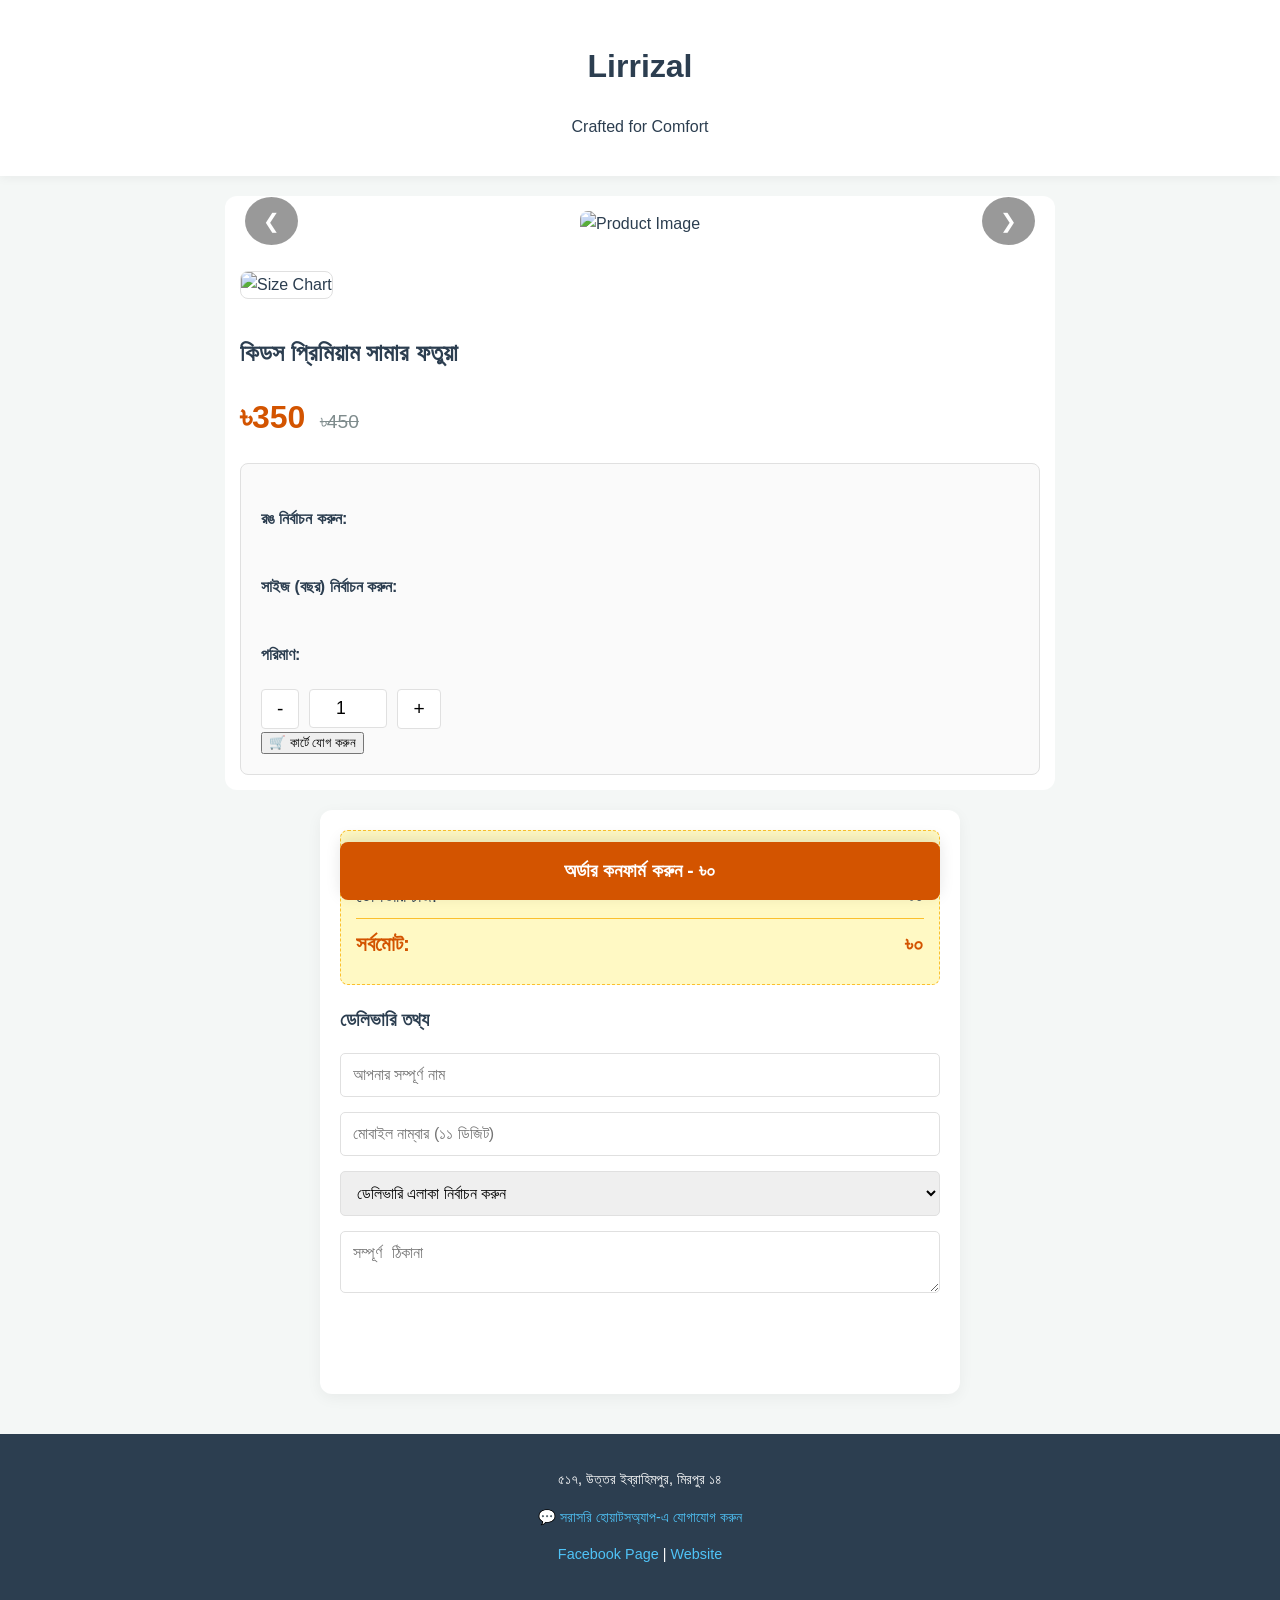
==== index.html @ 31cc7f4b "Add cart button and WhatsApp contact link" ====
<!DOCTYPE html>
<html lang="bn">
<head>
    <meta charset="UTF-8">
    <meta name="viewport" content="width=device-width, initial-scale=1.0">
    <title>Lirrizal | Kids Premium Fotua</title>
    <link rel="stylesheet" href="css/styles.css">
    <script src="config/config.js"></script>
    <script src="js/tracking.js"></script>
</head>
<body>
    <header class="hero">
        <h1 id="brand-name"></h1>
        <p id="brand-tagline"></p>
    </header>

    <section class="product-showcase">
        <!-- Auto Scrolling Gallery -->
        <div class="gallery-container">
            <button class="nav-arrow left-arrow" onclick="prevSlide()">&#10094;</button>
            <img id="main-product-image" src="" alt="Product Image">
            <button class="nav-arrow right-arrow" onclick="nextSlide()">&#10095;</button>
            <p id="active-color-name" class="color-label"></p>
        </div>

        <!-- Size Chart & Features -->
        <div class="product-details-extra">
            <img id="size-chart-img" src="" alt="Size Chart" class="inline-size-chart">
            <ul id="product-features" class="feature-list"></ul>
        </div>

        <div class="product-info">
            <h2 id="product-name"></h2>
            <div class="pricing">
                <span id="offer-price" class="offer-price"></span>
                <span id="regular-price" class="regular-price"></span>
            </div>
            
            <!-- Selection Engine -->
            <div class="selection-engine">
                <div class="color-selection">
                    <h4>রঙ নির্বাচন করুন: <span id="selected-color-text"></span></h4>
                    <div class="color-thumbnails" id="color-thumbnails"></div>
                </div>

                <div class="size-selection">
                    <h4>সাইজ (বছর) নির্বাচন করুন:</h4>
                    <div class="size-buttons" id="size-buttons"></div>
                    <div class="measurement-display" id="measurement-display" style="display: none;"></div>
                </div>

                <div class="qty-selection">
                    <h4>পরিমাণ:</h4>
                    <div class="qty-control">
                        <button type="button" onclick="changeQty(-1)">-</button>
                        <input type="number" id="item-qty" value="1" min="1" readonly>
                        <button type="button" onclick="changeQty(1)">+</button>
                    </div>
                </div>
                
                <button type="button" class="btn-secondary" onclick="addToCart()">🛒 কার্টে যোগ করুন</button>
            </div>

            <!-- Cart Section -->
            <div class="cart-section" id="cart-section" style="display: none;">
                <h3>আপনার বাছাই করা ফতুয়াগুলো:</h3>
                <ul id="cart-items" class="cart-items-list"></ul>
            </div>
        </div>
    </section>

    <!-- Order Form -->
    <section class="order-section" id="order-section">
        <form id="checkout-form" class="checkout-form">
            <div class="live-cart-summary">
                <div class="summary-row"><span>সাবটোটাল:</span> <span id="summary-subtotal">৳০</span></div>
                <div class="summary-row"><span>ডেলিভারি চার্জ:</span> <span id="summary-delivery">৳০</span></div>
                <div class="summary-row grand-total"><span>সর্বমোট:</span> <span id="summary-total">৳০</span></div>
            </div>

            <div class="customer-details">
                <h3>ডেলিভারি তথ্য</h3>
                <input type="text" id="cust-name" placeholder="আপনার সম্পূর্ণ নাম" required>
                <input type="tel" id="cust-phone" placeholder="মোবাইল নাম্বার (১১ ডিজিট)" pattern="[0-9]{11}" required>
                
                <select id="cust-district" required onchange="calculateTotal()">
                    <option value="" disabled selected>ডেলিভারি এলাকা নির্বাচন করুন</option>
                    <option value="Dhaka">ঢাকার ভিতরে (৬০ টাকা)</option>
                    <option value="Outside">ঢাকার বাইরে (৯০ টাকা)</option>
                </select>
                
                <textarea id="cust-address" placeholder="সম্পূর্ণ ঠিকানা" required></textarea>
            </div>

            <button type="submit" class="btn-primary sticky-cta" id="submit-btn">অর্ডার কনফার্ম করুন - <span id="btn-total">৳০</span></button>
        </form>
    </section>

    <footer class="site-footer">
        <p id="footer-address"></p>
        <p><a id="wa-link" href="" target="_blank" class="whatsapp-btn">💬 সরাসরি হোয়াটসঅ্যাপ-এ যোগাযোগ করুন</a></p>
        <p><a id="footer-fb" href="" target="_blank">Facebook Page</a> | <a id="footer-web" href="" target="_blank">Website</a></p>
    </footer>

    <script src="js/app.js"></script>
</body>
</html>
---- css/styles.css ----
:root {
    --primary-color: #2c3e50; 
    --accent-color: #00796b;
    --bg-color: #f4f7f6;
    --white: #ffffff;
    --border: #e0e0e0;
}

body { margin: 0; font-family: 'Segoe UI', Tahoma, Geneva, Verdana, sans-serif; background: var(--bg-color); color: var(--primary-color); line-height: 1.6; }
.hero { text-align: center; padding: 20px; background: var(--white); box-shadow: 0 2px 10px rgba(0,0,0,0.05); }

/* Gallery & Media */
.product-showcase { max-width: 800px; margin: 20px auto; padding: 15px; background: var(--white); border-radius: 12px; }
.gallery-container { position: relative; text-align: center; margin-bottom: 20px; }
.gallery-container img { width: 100%; max-width: 500px; border-radius: 8px; transition: opacity 0.3s ease; }
.nav-arrow { position: absolute; top: 40%; transform: translateY(-50%); background: rgba(0,0,0,0.4); color: white; border: none; padding: 12px 18px; cursor: pointer; border-radius: 50%; font-size: 20px; }
.left-arrow { left: 5px; }
.right-arrow { right: 5px; }
.color-label { font-weight: bold; margin-top: 10px; font-size: 1.2rem; color: var(--accent-color); }
.inline-size-chart { width: 100%; border-radius: 8px; margin: 15px 0; border: 1px solid var(--border); }
.feature-list { list-style: none; padding: 0; text-align: center; color: var(--accent-color); font-weight: bold; font-size: 1.1rem; }
.feature-list li { display: inline-block; margin: 0 10px; }

/* Pricing */
.pricing { margin: 10px 0; }
.offer-price { font-size: 2rem; font-weight: bold; color: #d35400; margin-right: 10px; }
.regular-price { text-decoration: line-through; color: #7f8c8d; font-size: 1.2rem; }

/* Selection Engine (Amazon Style) */
.selection-engine { background: #fafafa; padding: 20px; border: 1px solid var(--border); border-radius: 8px; margin-top: 20px; }
.color-thumbnails { display: flex; flex-wrap: wrap; gap: 10px; margin-top: 10px; }
.color-thumb { width: 60px; height: 60px; border-radius: 4px; cursor: pointer; border: 2px solid transparent; object-fit: cover; }
.color-thumb.active { border-color: #d35400; transform: scale(1.05); box-shadow: 0 2px 8px rgba(0,0,0,0.2); }

.size-buttons { display: flex; flex-wrap: wrap; gap: 10px; margin-top: 10px; }
.size-btn { padding: 10px 15px; border: 1px solid var(--border); background: var(--white); cursor: pointer; border-radius: 4px; font-weight: bold; }
.size-btn.active { border-color: #d35400; background: #fff3e0; color: #d35400; }
.measurement-display { margin-top: 15px; padding: 12px; background: #e8f5e9; border-radius: 4px; font-size: 1rem; color: #2e7d32; font-weight: bold; }

.qty-control { display: flex; align-items: center; gap: 10px; margin-top: 10px; }
.qty-control button { padding: 8px 15px; font-size: 1.2rem; cursor: pointer; border: 1px solid var(--border); background: var(--white); border-radius: 4px; }
.qty-control input { width: 60px; text-align: center; padding: 8px; border: 1px solid var(--border); font-size: 1.1rem; border-radius: 4px; }

/* Order Form */
.order-section { max-width: 600px; margin: 20px auto; padding: 20px; background: var(--white); border-radius: 12px; box-shadow: 0 4px 15px rgba(0,0,0,0.05); }
.live-cart-summary { background: #fff9c4; padding: 15px; border-radius: 8px; margin-bottom: 20px; border: 1px dashed #fbc02d; }
.summary-row { display: flex; justify-content: space-between; margin-bottom: 8px; font-size: 1.1rem; }
.grand-total { font-weight: bold; font-size: 1.3rem; color: #d35400; border-top: 1px solid #fbc02d; padding-top: 8px; }

.checkout-form input, .checkout-form select, .checkout-form textarea { width: 100%; padding: 12px; margin-bottom: 15px; border: 1px solid var(--border); border-radius: 5px; box-sizing: border-box; font-size: 1rem; }
.btn-primary { width: 100%; padding: 18px; background: #d35400; color: white; border: none; border-radius: 8px; font-size: 1.2rem; font-weight: bold; cursor: pointer; transition: 0.3s; }
.btn-primary:hover { background: #e67e22; }
.sticky-cta { position: sticky; bottom: 0; z-index: 100; box-shadow: 0 -4px 15px rgba(0,0,0,0.1); }

.site-footer { text-align: center; padding: 20px; background: var(--primary-color); color: white; margin-top: 40px; font-size: 0.9rem; }
.site-footer a { color: #4fc3f7; text-decoration: none; }
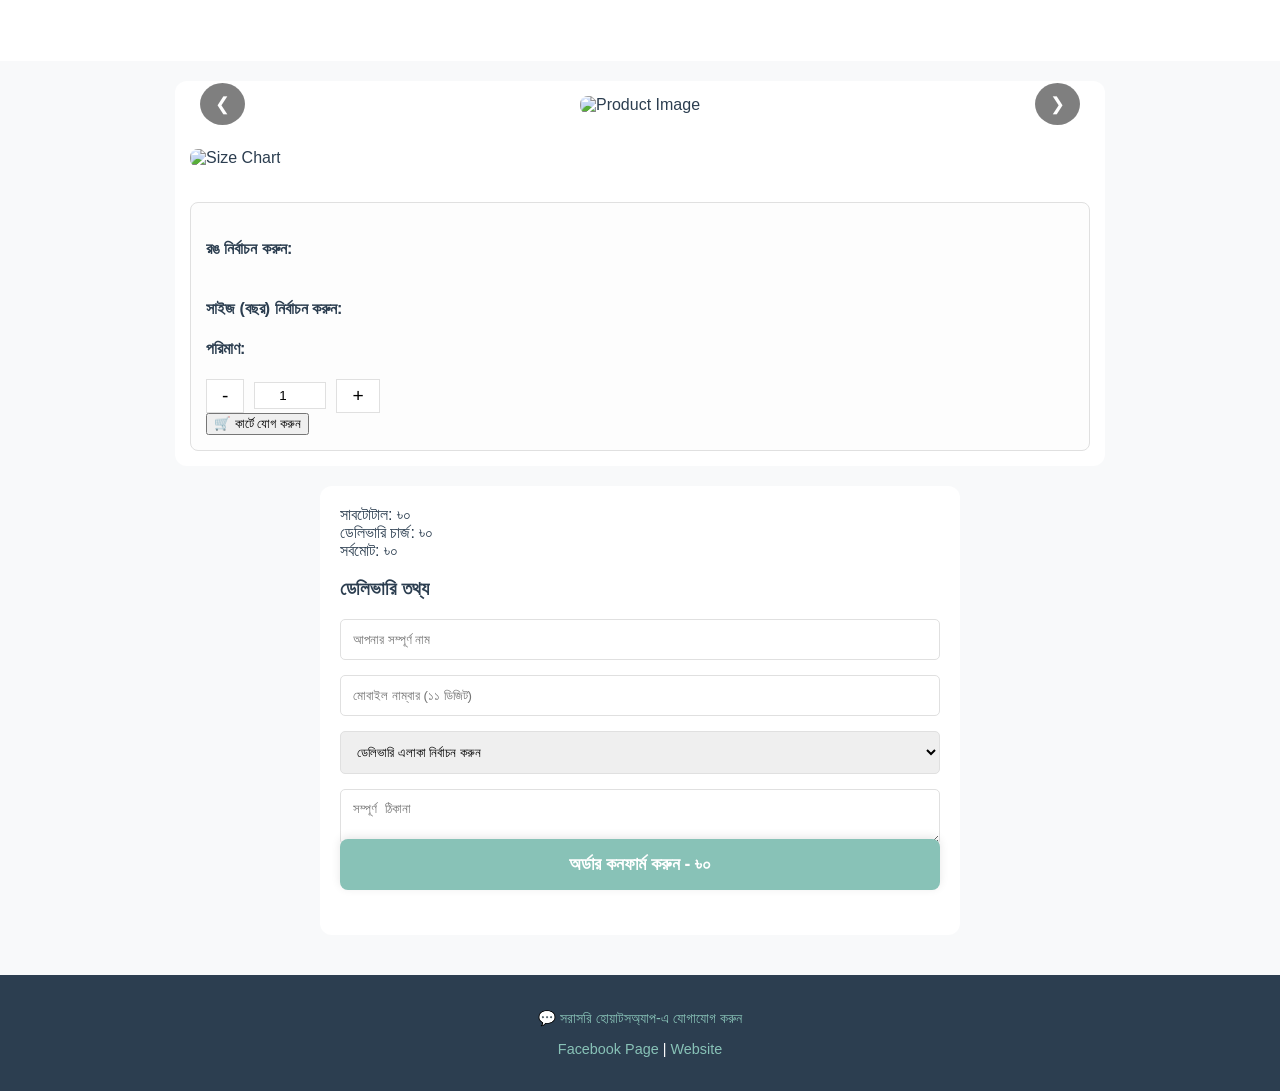
==== commit 4a4b275a: "Update title from 'Lirrizal' to 'Rizalware'" ====
--- a/index.html
+++ b/index.html
@@ -3,7 +3,7 @@
 <head>
     <meta charset="UTF-8">
     <meta name="viewport" content="width=device-width, initial-scale=1.0">
-    <title>Lirrizal | Kids Premium Fotua</title>
+    <title>Rizalware | Kids Premium Fotua</title>
     <link rel="stylesheet" href="css/styles.css">
     <script src="config/config.js"></script>
     <script src="js/tracking.js"></script>
--- a/css/styles.css
+++ b/css/styles.css
@@ -1,56 +1,45 @@
 :root {
     --primary-color: #2c3e50; 
-    --accent-color: #00796b;
-    --bg-color: #f4f7f6;
+    --accent-color: #88c2b7;
+    --bg-color: #f8f9fa;
     --white: #ffffff;
     --border: #e0e0e0;
 }
 
-body { margin: 0; font-family: 'Segoe UI', Tahoma, Geneva, Verdana, sans-serif; background: var(--bg-color); color: var(--primary-color); line-height: 1.6; }
-.hero { text-align: center; padding: 20px; background: var(--white); box-shadow: 0 2px 10px rgba(0,0,0,0.05); }
+body { margin: 0; font-family: sans-serif; background: var(--bg-color); color: var(--primary-color); }
+.hero { text-align: center; padding: 20px; background: var(--white); }
 
-/* Gallery & Media */
-.product-showcase { max-width: 800px; margin: 20px auto; padding: 15px; background: var(--white); border-radius: 12px; }
+/* Gallery */
+.product-showcase { max-width: 900px; margin: 20px auto; padding: 15px; background: var(--white); border-radius: 12px; }
 .gallery-container { position: relative; text-align: center; margin-bottom: 20px; }
-.gallery-container img { width: 100%; max-width: 500px; border-radius: 8px; transition: opacity 0.3s ease; }
-.nav-arrow { position: absolute; top: 40%; transform: translateY(-50%); background: rgba(0,0,0,0.4); color: white; border: none; padding: 12px 18px; cursor: pointer; border-radius: 50%; font-size: 20px; }
-.left-arrow { left: 5px; }
-.right-arrow { right: 5px; }
-.color-label { font-weight: bold; margin-top: 10px; font-size: 1.2rem; color: var(--accent-color); }
-.inline-size-chart { width: 100%; border-radius: 8px; margin: 15px 0; border: 1px solid var(--border); }
-.feature-list { list-style: none; padding: 0; text-align: center; color: var(--accent-color); font-weight: bold; font-size: 1.1rem; }
+.gallery-container img { width: 100%; max-width: 400px; border-radius: 8px; transition: 0.3s; }
+.nav-arrow { position: absolute; top: 40%; transform: translateY(-50%); background: rgba(0,0,0,0.5); color: white; border: none; padding: 10px 15px; cursor: pointer; border-radius: 50%; font-size: 18px; }
+.left-arrow { left: 10px; }
+.right-arrow { right: 10px; }
+.color-label { font-weight: bold; margin-top: 10px; font-size: 1.1rem; color: var(--accent-color); }
+
+/* Features & Size Chart */
+.inline-size-chart { width: 100%; border-radius: 8px; margin: 15px 0; }
+.feature-list { list-style: none; padding: 0; font-weight: bold; color: #27ae60; text-align: center; }
 .feature-list li { display: inline-block; margin: 0 10px; }
 
-/* Pricing */
-.pricing { margin: 10px 0; }
-.offer-price { font-size: 2rem; font-weight: bold; color: #d35400; margin-right: 10px; }
-.regular-price { text-decoration: line-through; color: #7f8c8d; font-size: 1.2rem; }
+/* Selection Engine */
+.selection-engine { background: #fdfdfd; padding: 15px; border: 1px solid var(--border); border-radius: 8px; margin-top: 20px; }
+.color-thumbnails { display: flex; gap: 10px; margin-top: 10px; }
+.color-thumb { width: 50px; height: 50px; border-radius: 5px; cursor: pointer; border: 2px solid transparent; object-fit: cover; }
+.color-thumb.active { border-color: var(--accent-color); transform: scale(1.05); }
 
-/* Selection Engine (Amazon Style) */
-.selection-engine { background: #fafafa; padding: 20px; border: 1px solid var(--border); border-radius: 8px; margin-top: 20px; }
-.color-thumbnails { display: flex; flex-wrap: wrap; gap: 10px; margin-top: 10px; }
-.color-thumb { width: 60px; height: 60px; border-radius: 4px; cursor: pointer; border: 2px solid transparent; object-fit: cover; }
-.color-thumb.active { border-color: #d35400; transform: scale(1.05); box-shadow: 0 2px 8px rgba(0,0,0,0.2); }
-
-.size-buttons { display: flex; flex-wrap: wrap; gap: 10px; margin-top: 10px; }
-.size-btn { padding: 10px 15px; border: 1px solid var(--border); background: var(--white); cursor: pointer; border-radius: 4px; font-weight: bold; }
-.size-btn.active { border-color: #d35400; background: #fff3e0; color: #d35400; }
-.measurement-display { margin-top: 15px; padding: 12px; background: #e8f5e9; border-radius: 4px; font-size: 1rem; color: #2e7d32; font-weight: bold; }
+.size-selection select { width: 100%; padding: 10px; margin-top: 10px; border-radius: 5px; border: 1px solid var(--border); }
+.measurement-display { margin-top: 10px; padding: 10px; background: #eef2f5; border-radius: 5px; font-size: 0.95rem; color: #34495e; display: none; }
 
 .qty-control { display: flex; align-items: center; gap: 10px; margin-top: 10px; }
-.qty-control button { padding: 8px 15px; font-size: 1.2rem; cursor: pointer; border: 1px solid var(--border); background: var(--white); border-radius: 4px; }
-.qty-control input { width: 60px; text-align: center; padding: 8px; border: 1px solid var(--border); font-size: 1.1rem; border-radius: 4px; }
+.qty-control button { padding: 5px 15px; font-size: 1.2rem; cursor: pointer; border: 1px solid var(--border); background: var(--white); }
+.qty-control input { width: 60px; text-align: center; padding: 5px; border: 1px solid var(--border); }
 
-/* Order Form */
-.order-section { max-width: 600px; margin: 20px auto; padding: 20px; background: var(--white); border-radius: 12px; box-shadow: 0 4px 15px rgba(0,0,0,0.05); }
-.live-cart-summary { background: #fff9c4; padding: 15px; border-radius: 8px; margin-bottom: 20px; border: 1px dashed #fbc02d; }
-.summary-row { display: flex; justify-content: space-between; margin-bottom: 8px; font-size: 1.1rem; }
-.grand-total { font-weight: bold; font-size: 1.3rem; color: #d35400; border-top: 1px solid #fbc02d; padding-top: 8px; }
-
-.checkout-form input, .checkout-form select, .checkout-form textarea { width: 100%; padding: 12px; margin-bottom: 15px; border: 1px solid var(--border); border-radius: 5px; box-sizing: border-box; font-size: 1rem; }
-.btn-primary { width: 100%; padding: 18px; background: #d35400; color: white; border: none; border-radius: 8px; font-size: 1.2rem; font-weight: bold; cursor: pointer; transition: 0.3s; }
-.btn-primary:hover { background: #e67e22; }
-.sticky-cta { position: sticky; bottom: 0; z-index: 100; box-shadow: 0 -4px 15px rgba(0,0,0,0.1); }
-
-.site-footer { text-align: center; padding: 20px; background: var(--primary-color); color: white; margin-top: 40px; font-size: 0.9rem; }
-.site-footer a { color: #4fc3f7; text-decoration: none; }
+/* Order Form & Footer */
+.order-section { max-width: 600px; margin: 20px auto; padding: 20px; background: var(--white); border-radius: 12px; }
+.checkout-form input, .checkout-form select, .checkout-form textarea { width: 100%; padding: 12px; margin-bottom: 15px; border: 1px solid var(--border); border-radius: 5px; box-sizing: border-box; }
+.btn-primary { width: 100%; padding: 15px; background: var(--accent-color); color: white; border: none; border-radius: 8px; font-size: 1.1rem; font-weight: bold; cursor: pointer; }
+.sticky-cta { position: sticky; bottom: 10px; z-index: 100; box-shadow: 0 -2px 10px rgba(0,0,0,0.1); }
+.site-footer { text-align: center; padding: 20px; background: #2c3e50; color: white; margin-top: 40px; font-size: 0.9rem; }
+.site-footer a { color: #88c2b7; text-decoration: none; }
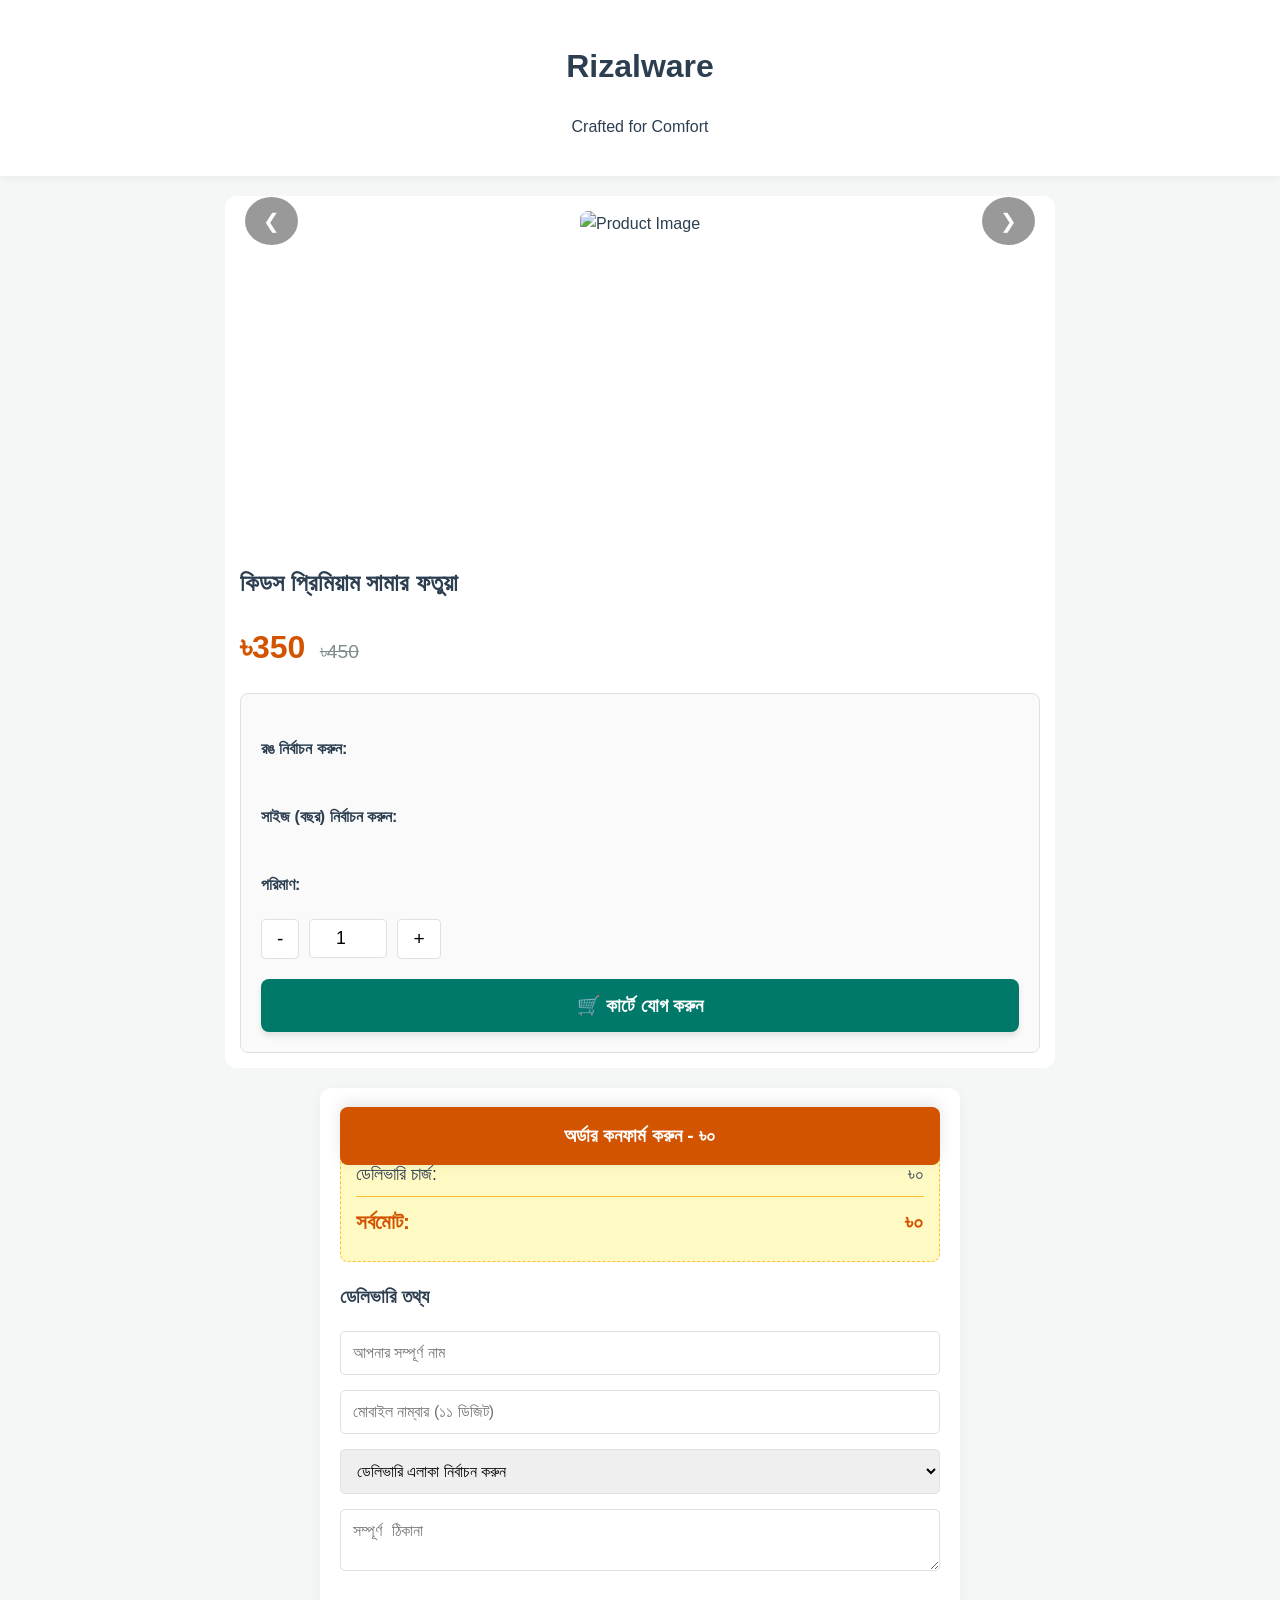
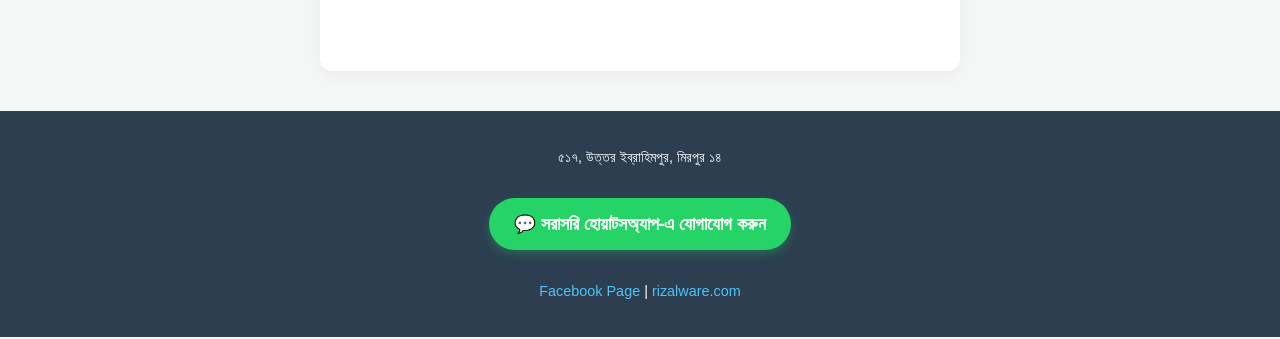
==== commit 52535395: "Update index.html" ====
--- a/index.html
+++ b/index.html
@@ -3,7 +3,7 @@
 <head>
     <meta charset="UTF-8">
     <meta name="viewport" content="width=device-width, initial-scale=1.0">
-    <title>Rizalware | Kids Premium Fotua</title>
+    <title> Rizalware | Kids Premium Fotua</title>
     <link rel="stylesheet" href="css/styles.css">
     <script src="config/config.js"></script>
     <script src="js/tracking.js"></script>
@@ -25,7 +25,8 @@
 
         <!-- Size Chart & Features -->
         <div class="product-details-extra">
-            <img id="size-chart-img" src="" alt="Size Chart" class="inline-size-chart">
+            
+<iframe id="size-chart-frame" src="" class="inline-size-chart" style="width:100%; height:250px; border:none;"></iframe>
             <ul id="product-features" class="feature-list"></ul>
         </div>
 
@@ -99,9 +100,8 @@
     <footer class="site-footer">
         <p id="footer-address"></p>
         <p><a id="wa-link" href="" target="_blank" class="whatsapp-btn">💬 সরাসরি হোয়াটসঅ্যাপ-এ যোগাযোগ করুন</a></p>
-        <p><a id="footer-fb" href="" target="_blank">Facebook Page</a> | <a id="footer-web" href="" target="_blank">Website</a></p>
+        <p><a id="footer-fb" href="https://www.facebook.com/rizalwearofficial/" target="_blank">Facebook Page</a> | <a id="footer-web" href="https://www.rizalwear.com" target="_blank">Website</a></p>
     </footer>
-
     <script src="js/app.js"></script>
 </body>
 </html>
--- a/css/styles.css
+++ b/css/styles.css
@@ -1,45 +1,74 @@
 :root {
     --primary-color: #2c3e50; 
-    --accent-color: #88c2b7;
-    --bg-color: #f8f9fa;
+    --accent-color: #00796b;
+    --bg-color: #f4f7f6;
     --white: #ffffff;
     --border: #e0e0e0;
 }
 
-body { margin: 0; font-family: sans-serif; background: var(--bg-color); color: var(--primary-color); }
-.hero { text-align: center; padding: 20px; background: var(--white); }
+body { margin: 0; font-family: 'Segoe UI', Tahoma, Geneva, Verdana, sans-serif; background: var(--bg-color); color: var(--primary-color); line-height: 1.6; }
+.hero { text-align: center; padding: 20px; background: var(--white); box-shadow: 0 2px 10px rgba(0,0,0,0.05); }
 
-/* Gallery */
-.product-showcase { max-width: 900px; margin: 20px auto; padding: 15px; background: var(--white); border-radius: 12px; }
+/* Gallery & Media */
+.product-showcase { max-width: 800px; margin: 20px auto; padding: 15px; background: var(--white); border-radius: 12px; }
 .gallery-container { position: relative; text-align: center; margin-bottom: 20px; }
-.gallery-container img { width: 100%; max-width: 400px; border-radius: 8px; transition: 0.3s; }
-.nav-arrow { position: absolute; top: 40%; transform: translateY(-50%); background: rgba(0,0,0,0.5); color: white; border: none; padding: 10px 15px; cursor: pointer; border-radius: 50%; font-size: 18px; }
-.left-arrow { left: 10px; }
-.right-arrow { right: 10px; }
-.color-label { font-weight: bold; margin-top: 10px; font-size: 1.1rem; color: var(--accent-color); }
-
-/* Features & Size Chart */
-.inline-size-chart { width: 100%; border-radius: 8px; margin: 15px 0; }
-.feature-list { list-style: none; padding: 0; font-weight: bold; color: #27ae60; text-align: center; }
+.gallery-container img { width: 100%; max-width: 500px; border-radius: 8px; transition: opacity 0.3s ease; }
+.nav-arrow { position: absolute; top: 40%; transform: translateY(-50%); background: rgba(0,0,0,0.4); color: white; border: none; padding: 12px 18px; cursor: pointer; border-radius: 50%; font-size: 20px; }
+.left-arrow { left: 5px; }
+.right-arrow { right: 5px; }
+.color-label { font-weight: bold; margin-top: 10px; font-size: 1.2rem; color: var(--accent-color); }
+.inline-size-chart { width: 100%; border-radius: 8px; margin: 15px 0; border: 1px solid var(--border); }
+.feature-list { list-style: none; padding: 0; text-align: center; color: var(--accent-color); font-weight: bold; font-size: 1.1rem; }
 .feature-list li { display: inline-block; margin: 0 10px; }
 
-/* Selection Engine */
-.selection-engine { background: #fdfdfd; padding: 15px; border: 1px solid var(--border); border-radius: 8px; margin-top: 20px; }
-.color-thumbnails { display: flex; gap: 10px; margin-top: 10px; }
-.color-thumb { width: 50px; height: 50px; border-radius: 5px; cursor: pointer; border: 2px solid transparent; object-fit: cover; }
-.color-thumb.active { border-color: var(--accent-color); transform: scale(1.05); }
+/* Pricing */
+.pricing { margin: 10px 0; }
+.offer-price { font-size: 2rem; font-weight: bold; color: #d35400; margin-right: 10px; }
+.regular-price { text-decoration: line-through; color: #7f8c8d; font-size: 1.2rem; }
 
-.size-selection select { width: 100%; padding: 10px; margin-top: 10px; border-radius: 5px; border: 1px solid var(--border); }
-.measurement-display { margin-top: 10px; padding: 10px; background: #eef2f5; border-radius: 5px; font-size: 0.95rem; color: #34495e; display: none; }
+/* Selection Engine (Amazon Style) */
+.selection-engine { background: #fafafa; padding: 20px; border: 1px solid var(--border); border-radius: 8px; margin-top: 20px; }
+.color-thumbnails { display: flex; flex-wrap: wrap; gap: 10px; margin-top: 10px; }
+.color-thumb { width: 60px; height: 60px; border-radius: 4px; cursor: pointer; border: 2px solid transparent; object-fit: cover; }
+.color-thumb.active { border-color: #d35400; transform: scale(1.05); box-shadow: 0 2px 8px rgba(0,0,0,0.2); }
+
+.size-buttons { display: flex; flex-wrap: wrap; gap: 10px; margin-top: 10px; }
+.size-btn { padding: 10px 15px; border: 1px solid var(--border); background: var(--white); cursor: pointer; border-radius: 4px; font-weight: bold; }
+.size-btn.active { border-color: #d35400; background: #fff3e0; color: #d35400; }
+.measurement-display { margin-top: 15px; padding: 12px; background: #e8f5e9; border-radius: 4px; font-size: 1rem; color: #2e7d32; font-weight: bold; }
 
 .qty-control { display: flex; align-items: center; gap: 10px; margin-top: 10px; }
-.qty-control button { padding: 5px 15px; font-size: 1.2rem; cursor: pointer; border: 1px solid var(--border); background: var(--white); }
-.qty-control input { width: 60px; text-align: center; padding: 5px; border: 1px solid var(--border); }
+.qty-control button { padding: 8px 15px; font-size: 1.2rem; cursor: pointer; border: 1px solid var(--border); background: var(--white); border-radius: 4px; }
+.qty-control input { width: 60px; text-align: center; padding: 8px; border: 1px solid var(--border); font-size: 1.1rem; border-radius: 4px; }
 
-/* Order Form & Footer */
-.order-section { max-width: 600px; margin: 20px auto; padding: 20px; background: var(--white); border-radius: 12px; }
-.checkout-form input, .checkout-form select, .checkout-form textarea { width: 100%; padding: 12px; margin-bottom: 15px; border: 1px solid var(--border); border-radius: 5px; box-sizing: border-box; }
-.btn-primary { width: 100%; padding: 15px; background: var(--accent-color); color: white; border: none; border-radius: 8px; font-size: 1.1rem; font-weight: bold; cursor: pointer; }
-.sticky-cta { position: sticky; bottom: 10px; z-index: 100; box-shadow: 0 -2px 10px rgba(0,0,0,0.1); }
-.site-footer { text-align: center; padding: 20px; background: #2c3e50; color: white; margin-top: 40px; font-size: 0.9rem; }
-.site-footer a { color: #88c2b7; text-decoration: none; }
+/* Order Form */
+.order-section { max-width: 600px; margin: 20px auto; padding: 20px; background: var(--white); border-radius: 12px; box-shadow: 0 4px 15px rgba(0,0,0,0.05); }
+.live-cart-summary { background: #fff9c4; padding: 15px; border-radius: 8px; margin-bottom: 20px; border: 1px dashed #fbc02d; }
+.summary-row { display: flex; justify-content: space-between; margin-bottom: 8px; font-size: 1.1rem; }
+.grand-total { font-weight: bold; font-size: 1.3rem; color: #d35400; border-top: 1px solid #fbc02d; padding-top: 8px; }
+
+.checkout-form input, .checkout-form select, .checkout-form textarea { width: 100%; padding: 12px; margin-bottom: 15px; border: 1px solid var(--border); border-radius: 5px; box-sizing: border-box; font-size: 1rem; }
+.btn-primary { width: 100%; padding: 18px; background: #d35400; color: white; border: none; border-radius: 8px; font-size: 1.2rem; font-weight: bold; cursor: pointer; transition: 0.3s; }
+.btn-primary:hover { background: #e67e22; }
+.sticky-cta { position: sticky; bottom: 0; z-index: 100; box-shadow: 0 -4px 15px rgba(0,0,0,0.1); }
+
+.site-footer { text-align: center; padding: 20px; background: var(--primary-color); color: white; margin-top: 40px; font-size: 0.9rem; }
+.site-footer a { color: #4fc3f7; text-decoration: none; }
+
+
+/* ... তোমার আগের সব CSS কোড এখানে থাকবে ... */
+
+/* New Cart Styles */
+.btn-secondary { width: 100%; padding: 15px; background: var(--accent-color); color: white; border: none; border-radius: 8px; font-size: 1.2rem; font-weight: bold; cursor: pointer; margin-top: 20px; transition: 0.3s; box-shadow: 0 4px 6px rgba(0,0,0,0.1); }
+.btn-secondary:hover { background: #004d40; }
+
+.cart-section { background: #fff3e0; padding: 15px; border-radius: 8px; margin-top: 25px; border: 1px dashed #ffcc80; }
+.cart-section h3 { margin-top: 0; font-size: 1.1rem; color: #d35400; }
+.cart-items-list { list-style: none; padding: 0; margin: 0; }
+.cart-item { display: flex; justify-content: space-between; align-items: center; background: white; padding: 10px 15px; border-radius: 6px; margin-bottom: 8px; border: 1px solid var(--border); font-size: 0.95rem; font-weight: bold; }
+.remove-btn { background: #e74c3c; color: white; border: none; padding: 6px 12px; border-radius: 4px; cursor: pointer; font-weight: bold; margin-left: 10px; }
+.remove-btn:hover { background: #c0392b; }
+
+/* WhatsApp Button Style */
+.whatsapp-btn { display: inline-block; background: #25D366; color: white !important; padding: 12px 25px; border-radius: 50px; font-weight: bold; font-size: 1.1rem; text-decoration: none; margin: 15px 0; box-shadow: 0 4px 10px rgba(37, 211, 102, 0.3); transition: 0.3s; }
+.whatsapp-btn:hover { background: #1ebe57; transform: translateY(-2px); }
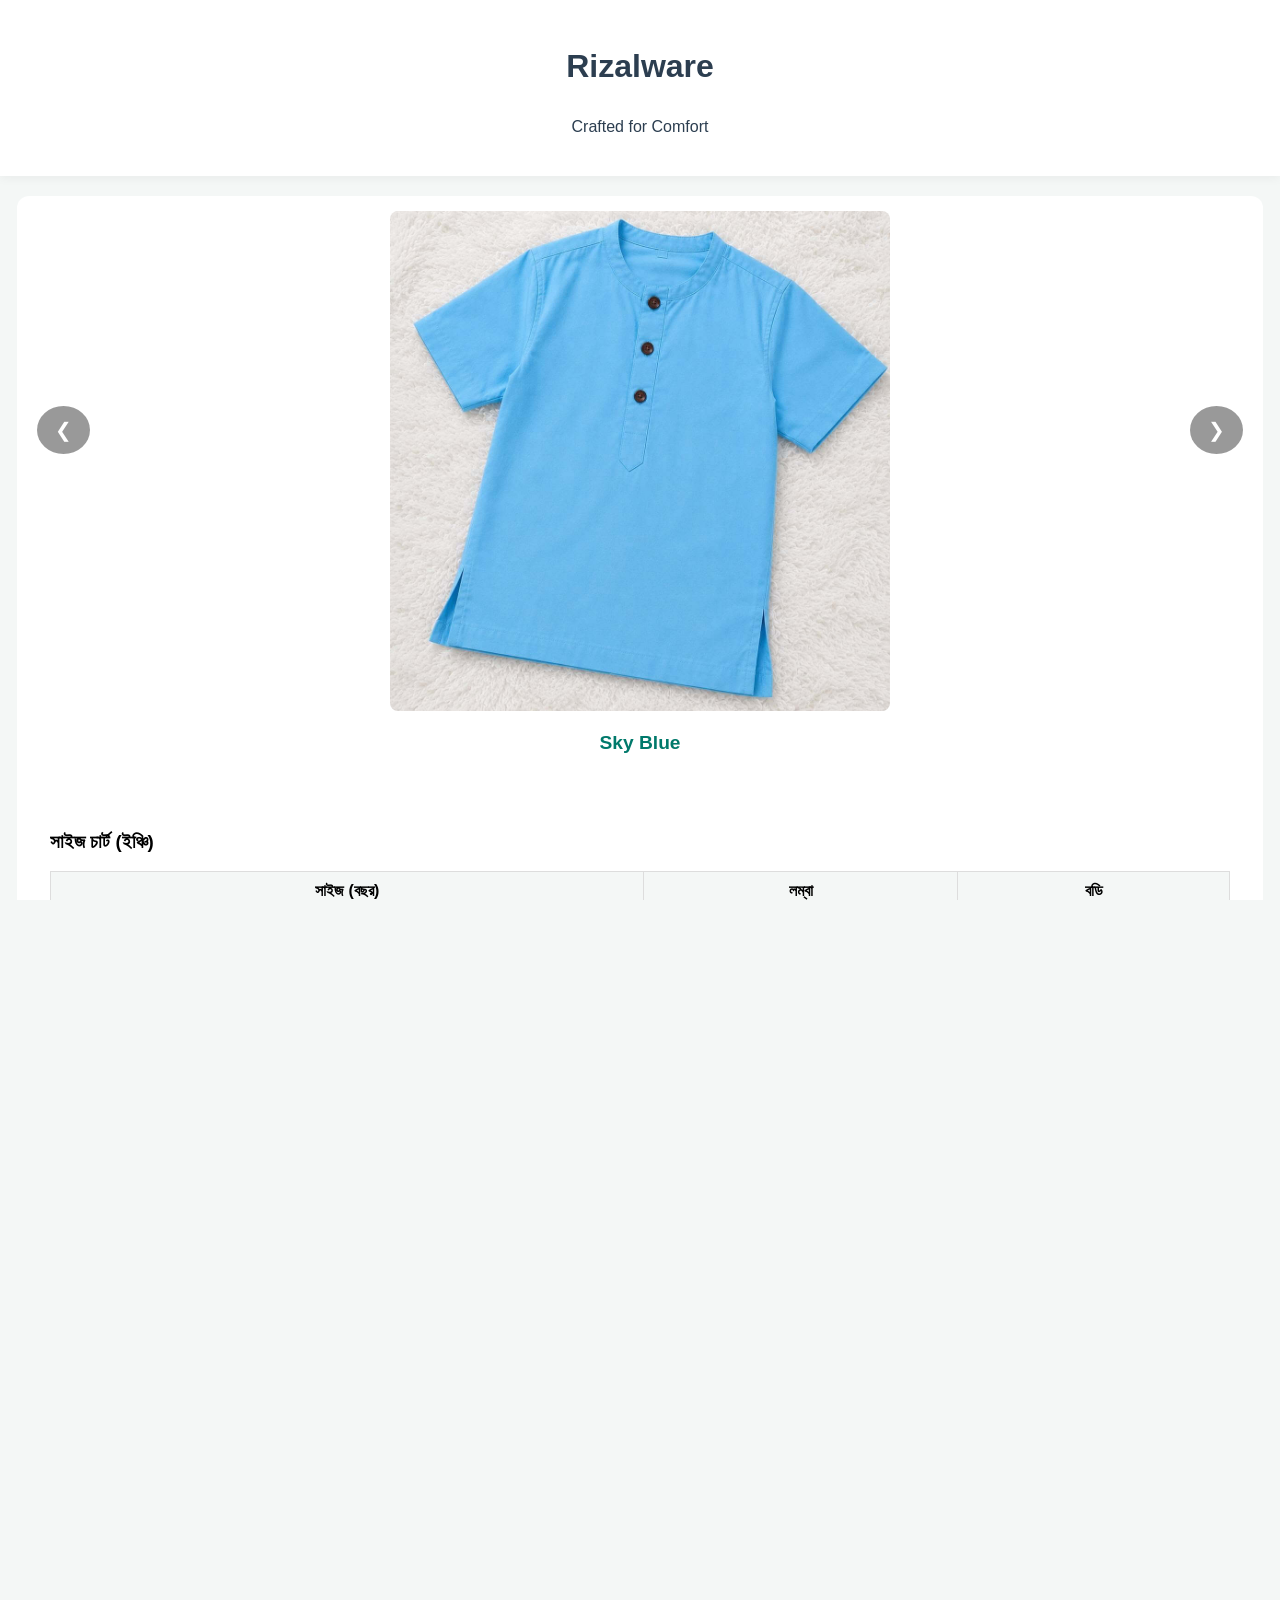
==== commit c2e2e67f: "Add meta description and lazy loading for images Added a meta description for SEO and improved image" ====
--- a/index.html
+++ b/index.html
@@ -3,6 +3,7 @@
 <head>
     <meta charset="UTF-8">
     <meta name="viewport" content="width=device-width, initial-scale=1.0">
+    <meta name="description" content="Rizalware - প্রিমিয়াম কোয়ালিটির সুতির বাচ্চাদের ফতুয়া। সেরা কমফোর্ট এবং স্টাইল।">
     <title> Rizalware | Kids Premium Fotua</title>
     <link rel="stylesheet" href="css/styles.css">
     <script src="config/config.js"></script>
@@ -18,7 +19,7 @@
         <!-- Auto Scrolling Gallery -->
         <div class="gallery-container">
             <button class="nav-arrow left-arrow" onclick="prevSlide()">&#10094;</button>
-            <img id="main-product-image" src="" alt="Product Image">
+            <img id="main-product-image" src="" loading="lazy" alt="Product Image">
             <button class="nav-arrow right-arrow" onclick="nextSlide()">&#10095;</button>
             <p id="active-color-name" class="color-label"></p>
         </div>
--- a/css/styles.css
+++ b/css/styles.css
@@ -1,3 +1,19 @@
+/* মোবাইল ও ডেস্কটপ সবখানে ফুল স্ক্রিন ফিট করার জন্য */
+html, body {
+    margin: 0;
+    padding: 0;
+    width: 100%;
+    height: 100%;
+    overflow-x: hidden; /* ডানে-বামে স্ক্রলিং বন্ধ */
+    scroll-behavior: smooth; /* স্মুথ স্ক্রলিং */
+}
+
+/* কন্টেইনার ফুল উইডথ */
+.product-showcase, .order-section {
+    max-width: 100% !important;
+    width: 95%; /* একটু মার্জিন রাখলে দেখতে সুন্দর লাগে */
+    margin: 10px auto;
+}
 :root {
     --primary-color: #2c3e50; 
     --accent-color: #00796b;
